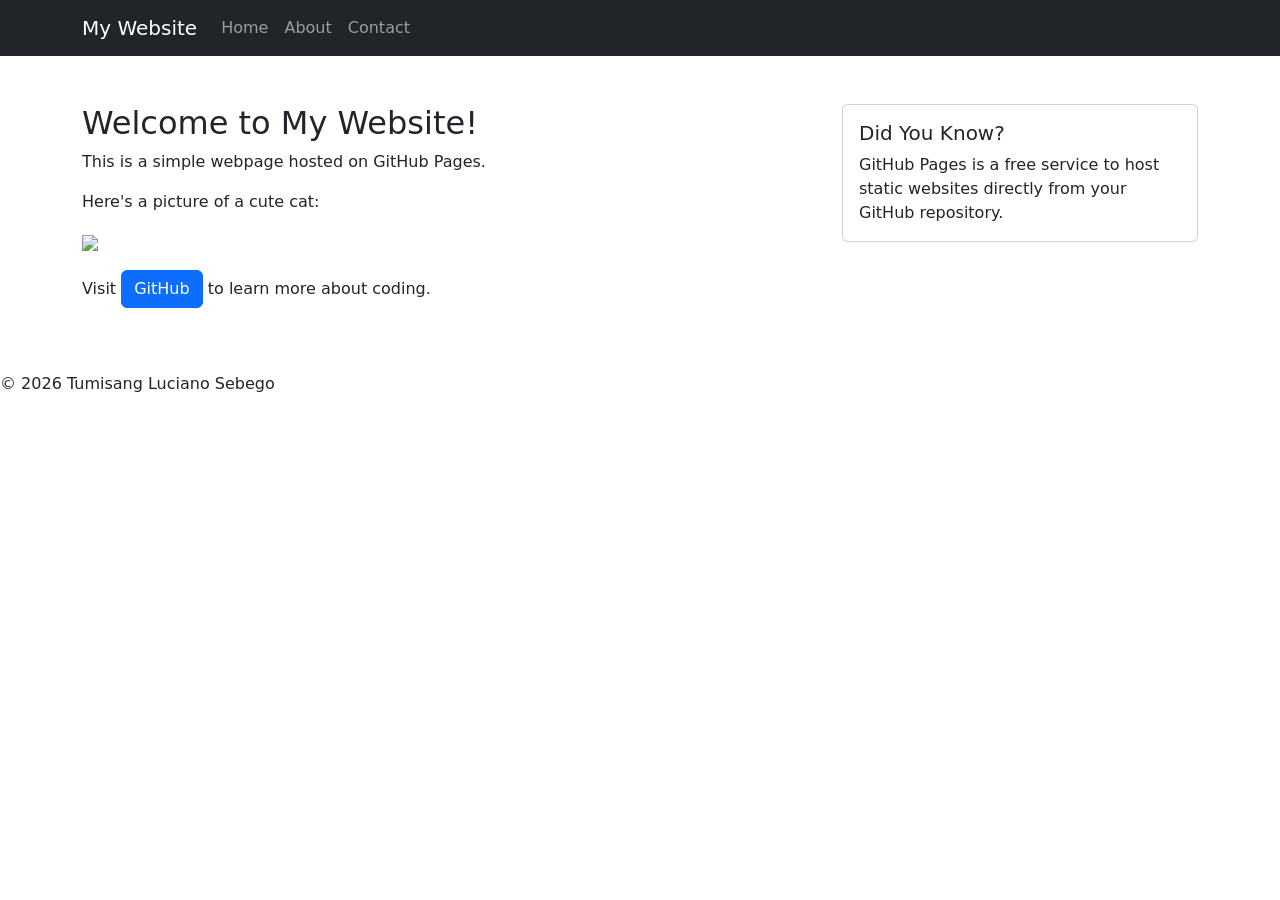
==== index.html @ 2be43081 "Add files via upload" ====
<!DOCTYPE html> 

<html lang="en"> 

<head> 

    <meta charset="UTF-8"> 

    <meta name="viewport" content="width=device-width, initial-scale=1.0"> 

    <title>My First GitHub Page</title> 
    <link rel="stylesheet" href="styles.css"> 
    <!-- Bootstrap CSS -->

    <link href="https://cdn.jsdelivr.net/npm/bootstrap@5.3.0/dist/css/bootstrap.min.css" rel="stylesheet">
</head> 

<body> 

    <header>

<nav class="navbar navbar-expand-lg navbar-dark bg-dark">

<div class="container">

<a class="navbar-brand" href="index.html">My Website</a>

<button class="navbar-toggler" type="button" data-bs-toggle="collapse" data-bs-target="#navbarNav">

<span class="navbar-toggler-icon"></span>

</button>

<div class="collapse navbar-collapse" id="navbarNav">

<ul class="navbar-nav">

<li class="nav-item">

<a class="nav-link" href="index.html">Home</a>

</li>

<li class="nav-item">

<a class="nav-link" href="about.html">About</a>

</li>

<li class="nav-item">

<a class="nav-link" href="contact.html">Contact</a>

</li>

</ul>

</div>

</div>

</nav>

</header> 

 

    <main class="container my-5">

<div class="row">

<div class="col-md-8">

<h2>Welcome to My Website!</h2>

<p>This is a simple webpage hosted on GitHub Pages.</p>

<p>Here's a picture of a cute cat:</p>

<img src="https://images.newscientist.com/wp-content/uploads/2025/10/22103513/SEI_270442304.jpg?width=1100">

<p class="mt-3">Visit <a href="https://github.com" class="btn btn-primary">GitHub</a> to learn more about coding.</p>

</div>

<div class="col-md-4">

<div class="card">

<div class="card-body">

<h5 class="card-title">Did You Know?</h5>

<p class="card-text">GitHub Pages is a free service to host static websites directly from your GitHub repository.</p>

</div>

</div>

</div>

</div>

</main>

 

    <footer> 

        <p>&copy; 2026 Tumisang Luciano Sebego</p> 

    </footer> 

    <!-- Bootstrap JS and dependencies -->

<script src="https://cdn.jsdelivr.net/npm/@popperjs/core@2.11.6/dist/umd/popper.min.js"></script>

<script src="https://cdn.jsdelivr.net/npm/bootstrap@5.3.0/dist/js/bootstrap.min.js"></script>
</body> 


</html>
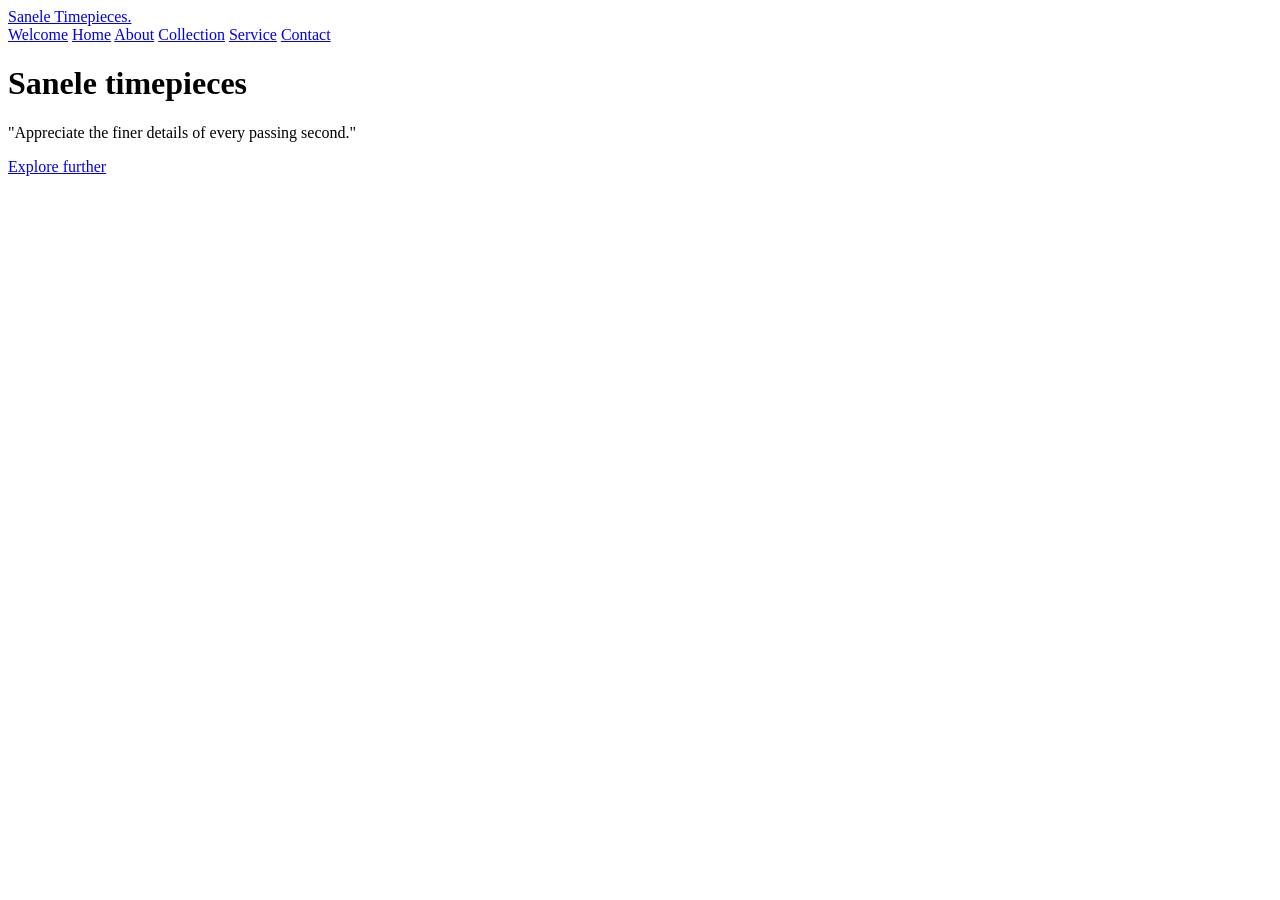
==== commit a29fea9c: "Update index.html" ====
--- a/index.html
+++ b/index.html
@@ -1,122 +1,35 @@
-<!DOCTYPE html> 
+ <!DOCTYPE html>
+<html lang="en">
+<head>
+    <meta charset="UTF-8">
+    <link rel="stylesheet" href="style.css">
+    <title>Sanele Timepieces | Opening</title>
+	
+	<link rel="stylesheet" href="heritage_style.css">
+</head>
+<body class="home-page">
+    <header>
+        <div class="logo">
+			<a href="index.html">Sanele Timepieces.</a>
+		</div>   
+	<nav>
 
-<html lang="en"> 
+	<a href="index.html">Welcome</a>
+	<a href="home.html">Home</a>
+	<a href="about.html">About</a>
+	<a href="collection.html">Collection</a>
+	<a href="service.html">Service</a>
+	<a href="contact.html">Contact</a>
 
-<head> 
+	</nav>	
 
-    <meta charset="UTF-8"> 
+    </header>
 
-    <meta name="viewport" content="width=device-width, initial-scale=1.0"> 
-
-    <title>My First GitHub Page</title> 
-    <link rel="stylesheet" href="styles.css"> 
-    <!-- Bootstrap CSS -->
-
-    <link href="https://cdn.jsdelivr.net/npm/bootstrap@5.3.0/dist/css/bootstrap.min.css" rel="stylesheet">
-</head> 
-
-<body> 
-
-    <header>
-
-<nav class="navbar navbar-expand-lg navbar-dark bg-dark">
-
-<div class="container">
-
-<a class="navbar-brand" href="index.html">My Website</a>
-
-<button class="navbar-toggler" type="button" data-bs-toggle="collapse" data-bs-target="#navbarNav">
-
-<span class="navbar-toggler-icon"></span>
-
-</button>
-
-<div class="collapse navbar-collapse" id="navbarNav">
-
-<ul class="navbar-nav">
-
-<li class="nav-item">
-
-<a class="nav-link" href="index.html">Home</a>
-
-</li>
-
-<li class="nav-item">
-
-<a class="nav-link" href="about.html">About</a>
-
-</li>
-
-<li class="nav-item">
-
-<a class="nav-link" href="contact.html">Contact</a>
-
-</li>
-
-</ul>
-
-</div>
-
-</div>
-
-</nav>
-
-</header> 
-
- 
-
-    <main class="container my-5">
-
-<div class="row">
-
-<div class="col-md-8">
-
-<h2>Welcome to My Website!</h2>
-
-<p>This is a simple webpage hosted on GitHub Pages.</p>
-
-<p>Here's a picture of a cute cat:</p>
-
-<img src="https://images.newscientist.com/wp-content/uploads/2025/10/22103513/SEI_270442304.jpg?width=1100">
-
-<p class="mt-3">Visit <a href="https://github.com" class="btn btn-primary">GitHub</a> to learn more about coding.</p>
-
-</div>
-
-<div class="col-md-4">
-
-<div class="card">
-
-<div class="card-body">
-
-<h5 class="card-title">Did You Know?</h5>
-
-<p class="card-text">GitHub Pages is a free service to host static websites directly from your GitHub repository.</p>
-
-</div>
-
-</div>
-
-</div>
-
-</div>
-
-</main>
-
- 
-
-    <footer> 
-
-        <p>&copy; 2026 Tumisang Luciano Sebego</p> 
-
-    </footer> 
-
-    <!-- Bootstrap JS and dependencies -->
-
-<script src="https://cdn.jsdelivr.net/npm/@popperjs/core@2.11.6/dist/umd/popper.min.js"></script>
-
-<script src="https://cdn.jsdelivr.net/npm/bootstrap@5.3.0/dist/js/bootstrap.min.js"></script>
-</body> 
-
-
-</html> +    <main class="hero-section">
+        <h1>Sanele timepieces</h1>
+        <p>"Appreciate the finer details of every passing second."</p>
+        <a href="home.html" class="btn-pill">Explore further</a> 
+	</main>
+	
+</body>
+</html>
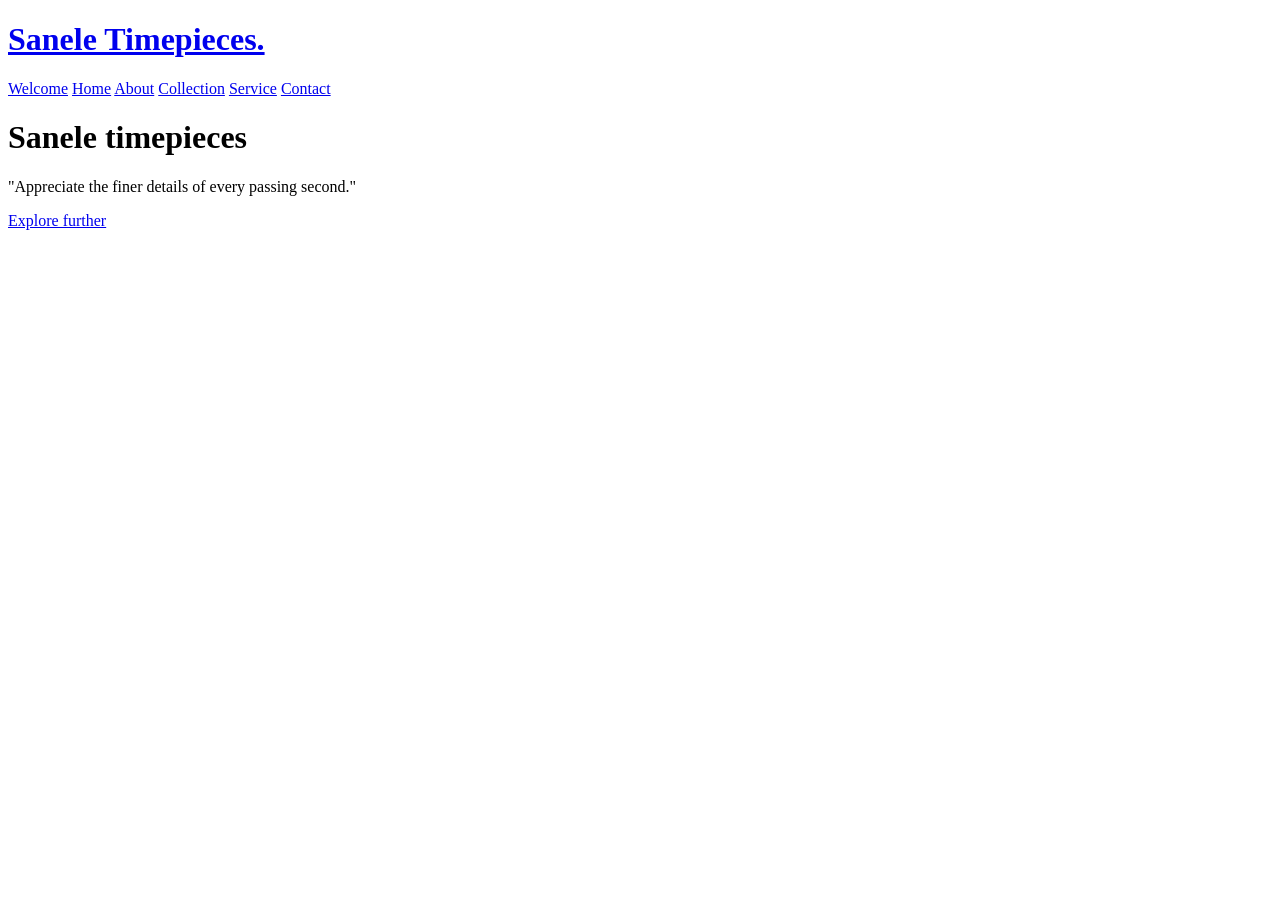
==== commit 27503ffe: "Refactor HTML structure and improve semantics" ====
--- a/index.html
+++ b/index.html
@@ -1,35 +1,27 @@
- <!DOCTYPE html>
+<!DOCTYPE html>
 <html lang="en">
 <head>
     <meta charset="UTF-8">
-    <link rel="stylesheet" href="style.css">
     <title>Sanele Timepieces | Opening</title>
-	
-	<link rel="stylesheet" href="heritage_style.css">
+    <link rel="stylesheet" href="heritage_style.css">
 </head>
 <body class="home-page">
     <header>
-        <div class="logo">
-			<a href="index.html">Sanele Timepieces.</a>
-		</div>   
-	<nav>
-
-	<a href="index.html">Welcome</a>
-	<a href="home.html">Home</a>
-	<a href="about.html">About</a>
-	<a href="collection.html">Collection</a>
-	<a href="service.html">Service</a>
-	<a href="contact.html">Contact</a>
-
-	</nav>	
-
+        <h1 class="logo"><a href="index.html">Sanele Timepieces.</a></h1>
+        <nav>
+            <a href="index.html">Welcome</a>
+            <a href="home.html">Home</a>
+            <a href="about.html">About</a>
+            <a href="collection.html">Collection</a>
+            <a href="service.html">Service</a>
+            <a href="contact.html">Contact</a>
+        </nav>
     </header>
 
     <main class="hero-section">
         <h1>Sanele timepieces</h1>
         <p>"Appreciate the finer details of every passing second."</p>
         <a href="home.html" class="btn-pill">Explore further</a> 
-	</main>
-	
+    </main>
 </body>
 </html>
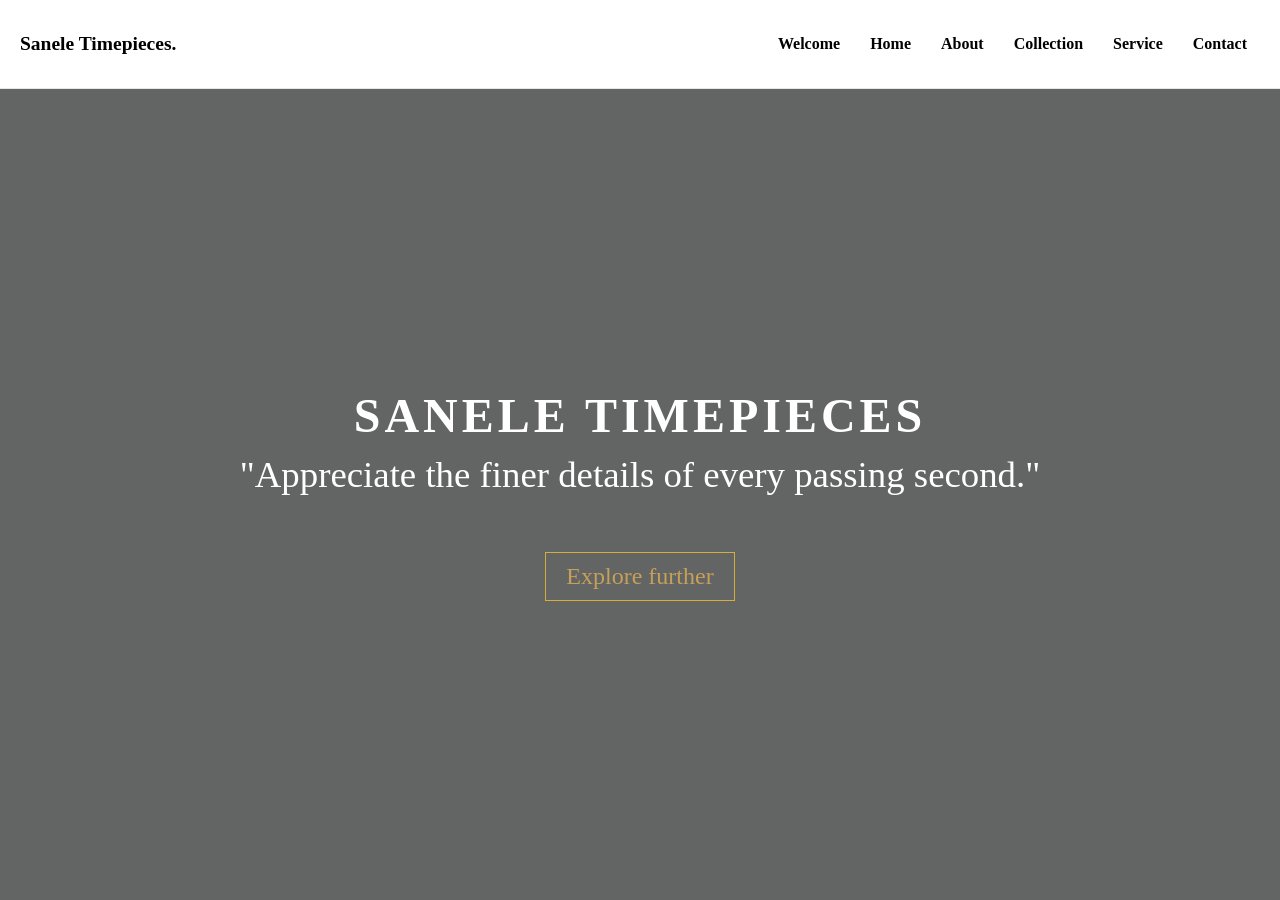
==== commit a69755b8: "Update index.html" ====
--- a/index.html
+++ b/index.html
@@ -9,7 +9,7 @@
     <header>
         <h1 class="logo"><a href="index.html">Sanele Timepieces.</a></h1>
         <nav>
-            <a href="index.html">Welcome</a>
+            <a href="index.html" class="active">Welcome</a>
             <a href="home.html">Home</a>
             <a href="about.html">About</a>
             <a href="collection.html">Collection</a>
--- a/heritage_style.css
+++ b/heritage_style.css
@@ -0,0 +1,325 @@
+
+   /*These apply to the colors across all pages*/
+:root {
+    --bg-main: #F8F9FA;        
+    --bg-card: #ffffff;        
+    --text-head: #000000;    
+    --text-body: #000000;       
+    --accent: #C5A059;          
+    --border: #E5E5E5;           
+}
+
+/* GLOBAL SETUP
+   Standard settings for the font and background of every page. */
+body {
+    background-color: var(--bg-main);
+    color: var(--text-body);
+    font-family: 'Georgia', serif;
+    margin: 0;
+    overflow-x: hidden;
+}
+
+/* 2. HEADER & NAVIGATION
+Controls the top menu bar seen on every page. */
+header {
+    display: flex;
+    justify-content: space-between; /* Puts logo on left, links on right */
+    align-items: center;
+    padding: 20px;
+    background-color: #FFFFFF;
+    border-bottom: 1px solid var(--border);
+}
+
+.logo {
+    font-size: 19.5px;
+    font-weight: bold;
+}
+
+.logo a {
+    color: var(--text-head);
+    text-decoration: none;
+}
+
+nav a {
+    color: #000000;        
+    text-decoration: none;  
+    font-weight: bold;     
+    margin: 0 13px;         
+    transition: 0.3s;       
+}
+
+nav a:hover {
+    color: var(--accent);   
+    transform: scale(1.05); 
+    color: #d4af37; 
+}
+
+/*3. HOME / WELCOME PAGE SETUP
+Specifically for index.html (the opening screen).*/
+body.home-page {
+    /* Darkened background image that fills the whole screen */
+    background-image: linear-gradient(rgba(0, 0, 0, 0.6), rgba(0, 0, 0, 0.6)), 
+                      url('https://images.unsplash.com/photo-1604242692760-2f7b0c26856d?q=80&w=1169&auto=format&fit=crop'); 
+    background-size: cover;
+    background-position: center;
+    background-repeat: no-repeat;
+    background-attachment: fixed; 
+    height: 100vh;
+    display: flex;
+    flex-direction: column;
+}
+
+.hero-section {
+    /* Centers the welcome text vertically and horizontally */
+    flex-grow: 1;
+    display: flex;
+    flex-direction: column;
+    justify-content: center;
+    align-items: center;
+    text-align: center;
+    color: white; 
+}
+
+.hero-section h1 {
+    font-size: 3rem;
+    text-transform: uppercase;
+    letter-spacing: 4px;
+    margin: 0;
+}
+
+.hero-section p {
+    font-size: 2.3rem;
+    margin-top: 10px;
+}
+
+.hero-section a.btn-pill {
+    
+    font-size: 1.5rem;
+    color: var(--accent);
+    margin-top: 20px;
+    text-decoration: none;
+    border: 1px solid #d4af37;
+    padding: 10px 20px;
+    transition: 0.3s;
+}
+
+.hero-section a.btn-pill:hover {
+    background-color: var(--accent);
+    color: white;
+}
+
+/* 4. CONTENT LAYOUT
+   Used for the information sections on about.html and service.html.*/
+.content-container {
+    max-width: 1200px;
+    margin: 0 auto; /* Centers the content on the page */
+    padding: 40px 20px;
+}
+
+section.row-item {
+    /* Puts the image and text side-by-side */
+    display: flex;
+    align-items: flex-start;
+    gap: 40px;
+    margin-bottom: 50px;
+}
+
+section.row-item img {
+    width: 400px;
+    height: auto;
+    border-radius: 8px;
+    display: block;
+}
+
+article.text-block {
+    flex: 1;
+}
+
+article.text-block h2, 
+article.text-block h3 {
+    font-size: 1.7rem;
+    margin-top: 0;
+    margin-bottom: 15px;
+}
+
+article.text-block p {
+    line-height: 1.7; /* Adds space between lines for easier reading */
+    color: #333;
+    font-size: 1.3rem;
+    margin: 0; 
+}
+
+/*
+   5. COLLECTION GRID SETUP
+   Controls the layout for the watch catalog on collection.html.
+ */
+.collection-grid {
+    /* Displays items in 3 columns */
+    display: grid;
+    grid-template-columns: repeat(3, 1fr);
+    gap: 40px;
+    padding: 40px;
+    max-width: 1200px;
+    margin: 0 auto;
+}
+
+figure.product-card {
+    margin: 0;
+    text-align: center;
+}
+
+figure.product-card img {
+    width: 100%;
+    height: 300px;
+    object-fit: cover; 
+    background-color: #f0f0f0;
+    display: block;
+    margin-bottom: 15px;
+}
+
+.btn-view {
+    /* Styles the "VIEW DETAILS" button for each watch */
+    display: inline-block;
+    padding: 10px 20px;
+    background-color: #1f1d1d;
+    color: #d4af37;
+    text-decoration: none;
+    border: 1px solid #d4af37;
+    transition: 0.3s;
+}
+
+.btn-view:hover {
+    background-color: #d4af37;
+    color: #000000;
+}
+
+.image-block {
+    /* Wraps images in the service page to control their size and spacing */
+    border-radius: 8px;
+    overflow: hidden;
+    width: 400px;
+    height: 300px;
+}
+
+/* 6. WATCH CARDS
+Used specifically for the "Featured Models" on home.html.*/
+.watch-grid {
+    display: flex;
+    justify-content: center;
+    gap: 20px;
+    padding: 20px;
+    flex-wrap: wrap; /* Allows cards to drop to next row if screen is small */
+}
+
+.watch-card {
+    width: 400px;
+    border: 1px solid var(--border);
+    border-radius: 10px;
+    overflow: hidden;
+    text-align: center;
+    background-color: var(--bg-card);
+    transition: transform 0.3s ease;
+}
+
+.watch-card:hover { 
+    transform: translateY(-5px); /* Card lifts up when hovered */
+}
+
+.watch-card img {
+    width: 100%;
+    height: 250px;
+    object-fit: cover;
+}
+
+/* 7. CONTACT PAGE SPECIFICS
+Settings for contact.html.*/
+body.contact-page {
+    /* Specific light background image for the contact screen */
+    background-image: linear-gradient(rgba(182, 182, 182, 0.6), rgba(207, 207, 207, 0.6)),
+                      url(pawel-czerwinski-T5VUBvCYqKk-unsplash.jpg); 
+    background-size: cover;
+    background-position: center;
+    background-repeat: no-repeat;
+    background-attachment: fixed;
+    height: 100vh;
+    display: flex;
+    flex-direction: column;
+}
+
+.contact-container {
+    /* Centers the contact form in the middle of the screen */
+    flex-grow: 1;
+    display: flex;
+    flex-direction: column;
+    justify-content: center;
+    align-items: center;
+    text-align: center;
+}
+
+.submit-pill {
+    /* The gold "Submit" button */
+    background-color: var(--accent);
+    color: white;
+    border: none;
+    padding: 12px 20px;
+    border-radius: 50px; 
+    cursor: pointer;
+}
+
+/*8. FOOTER SETUP
+The black bar at the very bottom of the pages.*/
+footer {
+    display: flex;
+    flex-direction: column;
+    align-items: center;
+    padding: 30px;
+    background-color: var(--text-head);
+    color: white;
+    height: 30px;
+}
+
+.social-pill {
+    padding: 4px 10px;
+    font-size: 1.3rem;
+    margin: 0 5px;
+}
+
+.footer-text p {
+    margin-top: 100px;
+    margin-bottom: 10px;
+}
+
+.back-footer {
+    text-align: center;
+    margin-top: -70px;
+    padding-bottom: 50px;
+}
+
+.back-to-collection {
+    font-size: 24px;         
+    font-weight: 700;       
+    letter-spacing: 5px;     
+    text-transform: uppercase;
+    color: #000;
+    text-decoration: none;  
+    border-bottom: 2px solid #000;
+    padding-bottom: 5px;
+    transition: all 0.3s ease;
+}
+
+.back-to-collection:hover {
+    color: #000000;            
+    border-bottom-color: #666;
+    letter-spacing: 7px;    
+}
+.btn-primary {
+    background-color: #d4af37 !important;
+    border-color: #d4af37 !important;
+    color: #ffffff !important; /* Ensures the text remains white */
+}
+
+/* Optional: Adding a hover state so the button feels interactive */
+.btn-primary:hover {
+    background-color: #d4af37 !important;
+    border-color: #d4af37 !important;
+}
